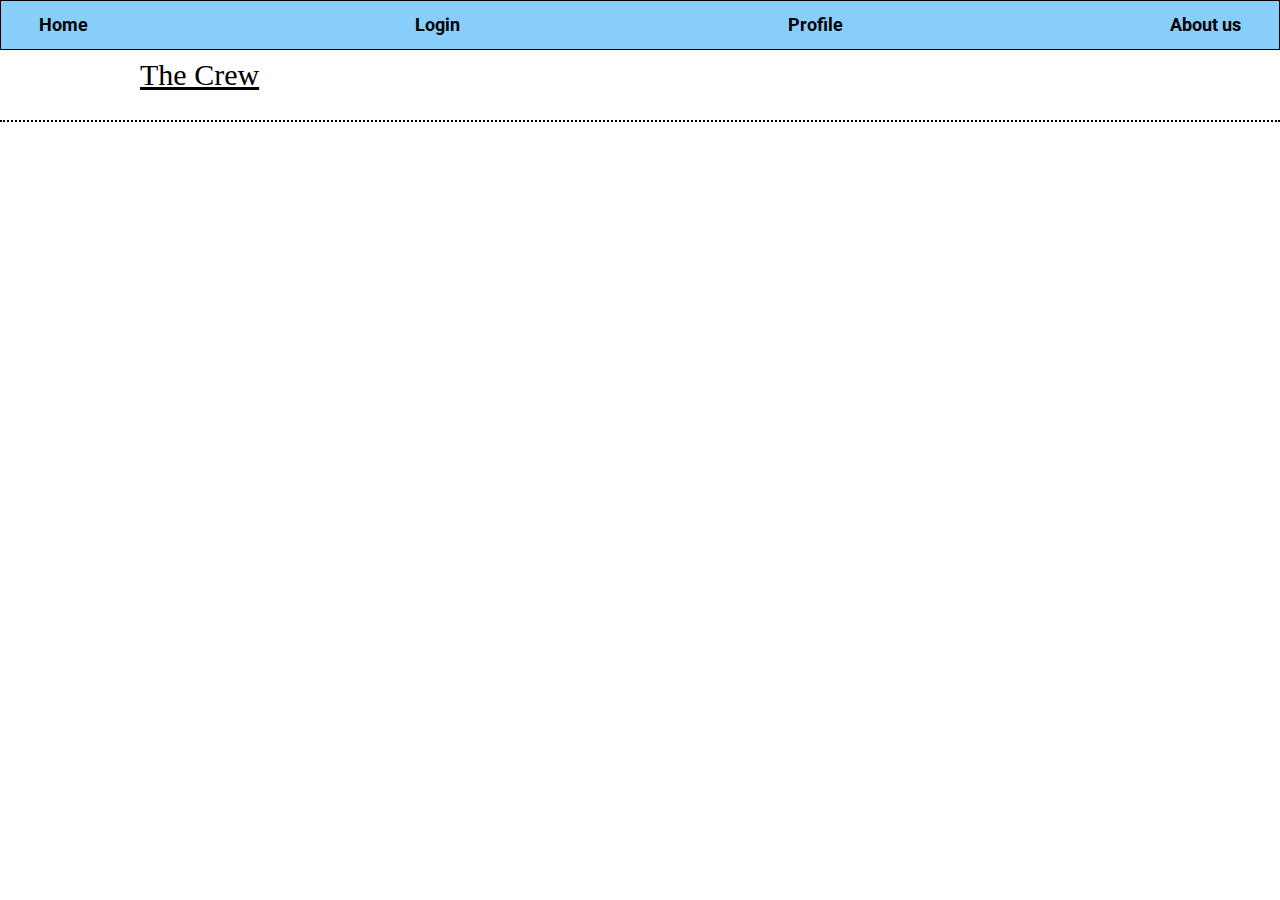
==== aboutus.html @ 95dc6f65 "Finished home-page details." ====
<!doctype html>

<html lang="en">
<head>
  <meta charset="utf-8">

  <title>About us (We Love Whales)</title>

  <link href="https://fonts.googleapis.com/css?family=Indie+Flower|Roboto" rel="stylesheet">
  <link href="css/index.css" rel="stylesheet">
  <meta name="viewport" content="width=device-width, initial-scale=1.0" />
  </head>
  <ul>
    <a href="/UI/index.html">Home</a>
    <a href="#">Login</a>
    <a href="#">Profile</a>
    <a href="#">About us</a>
  </ul>
  <div class="about-us">
    <h1>The Crew</h1>
    

  </div>
  </html>
---- css/index.css ----
html,
body,
div,
span,
applet,
object,
iframe,
h1,
h2,
h3,
h4,
h5,
h6,
p,
blockquote,
pre,
a,
abbr,
acronym,
address,
big,
cite,
code,
del,
dfn,
em,
img,
ins,
kbd,
q,
s,
samp,
small,
strike,
strong,
sub,
sup,
tt,
var,
b,
u,
i,
center,
dl,
dt,
dd,
ol,
ul,
li,
fieldset,
form,
label,
legend,
table,
caption,
tbody,
tfoot,
thead,
tr,
th,
td,
article,
aside,
canvas,
details,
embed,
figure,
figcaption,
footer,
header,
hgroup,
menu,
nav,
output,
ruby,
section,
summary,
time,
mark,
audio,
video {
  margin: 0;
  padding: 0;
  border: 0;
  font-size: 100%;
  font: inherit;
  vertical-align: baseline;
}
/* HTML5 display-role reset for older browsers */
article,
aside,
details,
figcaption,
figure,
footer,
header,
hgroup,
menu,
nav,
section {
  display: block;
}
body {
  line-height: 1;
}
ol,
ul {
  list-style: none;
}
blockquote,
q {
  quotes: none;
}
blockquote:before,
blockquote:after,
q:before,
q:after {
  content: '';
  content: none;
}
table {
  border-collapse: collapse;
  border-spacing: 0;
}
* {
  box-sizing: border-box;
}
html {
  font-size: 62.5%;
}
html,
body {
  font-family: 'Roboto', sans-serif;
}
h1,
h2,
h3,
h4,
h5 {
  font-family: 'Comic Sans MS', cursive;
}
h1 {
  font-size: 4rem;
}
h2 {
  font-size: 3.2rem;
  padding-bottom: 10px;
}
h4 {
  font-size: 2.5rem;
  padding-bottom: 10px;
}
p {
  font-family: 'Comic Sans MS', cursive;
  line-height: 1.5;
  font-size: 1.6rem;
  padding-bottom: 10px;
}
img {
  max-width: 100%;
  height: auto;
}
.container {
  max-width: 800px;
  width: 100%;
  margin: 0 auto;
}
.jumping-whale {
  height: 250px;
  width: 100%;
  padding: 2px 140px;
}
nav {
  padding: 0px 120px;
}
nav h1 {
  font-size: 4rem;
  height: 70px;
  text-align: center;
  padding-bottom: 20px;
}
ul {
  border: 1px solid black;
  display: flex;
  flex-direction: row;
  flex-wrap: nowrap;
  justify-content: space-between;
  align-items: center;
  height: 50px;
  background-color: lightskyblue;
}
ul a {
  padding: 15px 38px;
  font-size: 1.8rem;
  font-weight: bold;
  color: black;
  text-decoration: none;
}
ul a:hover:not(.active) {
  background-color: #555;
  color: orange;
  background-color: darkblue;
}
.about-us {
  display: flex;
  padding: 10px 140px;
  border-bottom: 2px dotted black;
}
.about-us .whale1 {
  margin: 10px;
  width: 50%;
}
.about-us h1 {
  padding-bottom: 20px;
  font-size: 3rem;
  text-decoration: underline;
}
.about-us p {
  word-spacing: 5px;
}
.live-auction h1 {
  text-align: center;
  text-decoration: none;
  padding: 15px 0px;
}
.live-auction .div1 {
  padding: 10px 140px;
  display: flex;
  flex-direction: column;
  height: 250px;
  flex-wrap: wrap;
  margin-bottom: 20px;
}
.live-auction .div2 {
  padding: 10px 140px;
  display: flex;
  flex-direction: column;
  height: 250px;
  flex-wrap: wrap;
  margin-bottom: 20px;
}
.live-auction .div3 {
  padding: 10px 140px;
  display: flex;
  flex-direction: column;
  height: 250px;
  flex-wrap: wrap;
  margin-bottom: 20px;
}
.live-auction .div4 {
  padding: 10px 140px;
  display: flex;
  flex-direction: column;
  height: 250px;
  flex-wrap: wrap;
  margin-bottom: 20px;
}
.live-auction .auction1 {
  width: 40%;
  height: 100%;
}
.live-auction h2 {
  width: 40%;
}
.live-auction p {
  width: 55%;
  padding-bottom: 10px;
  font-size: 1.8rem;
}
.live-auction .button {
  background-color: lightskyblue;
  border: none;
  color: black;
  padding: 15px 32px;
  text-align: center;
  text-decoration: none;
  font-size: 16px;
  margin: 4px 2px;
  cursor: pointer;
}
.live-auction .button:hover:not(.active) {
  background-color: #555;
  color: orange;
  background-color: darkblue;
}
.live-auction .bold {
  font-weight: 900;
  text-decoration: underline;
}
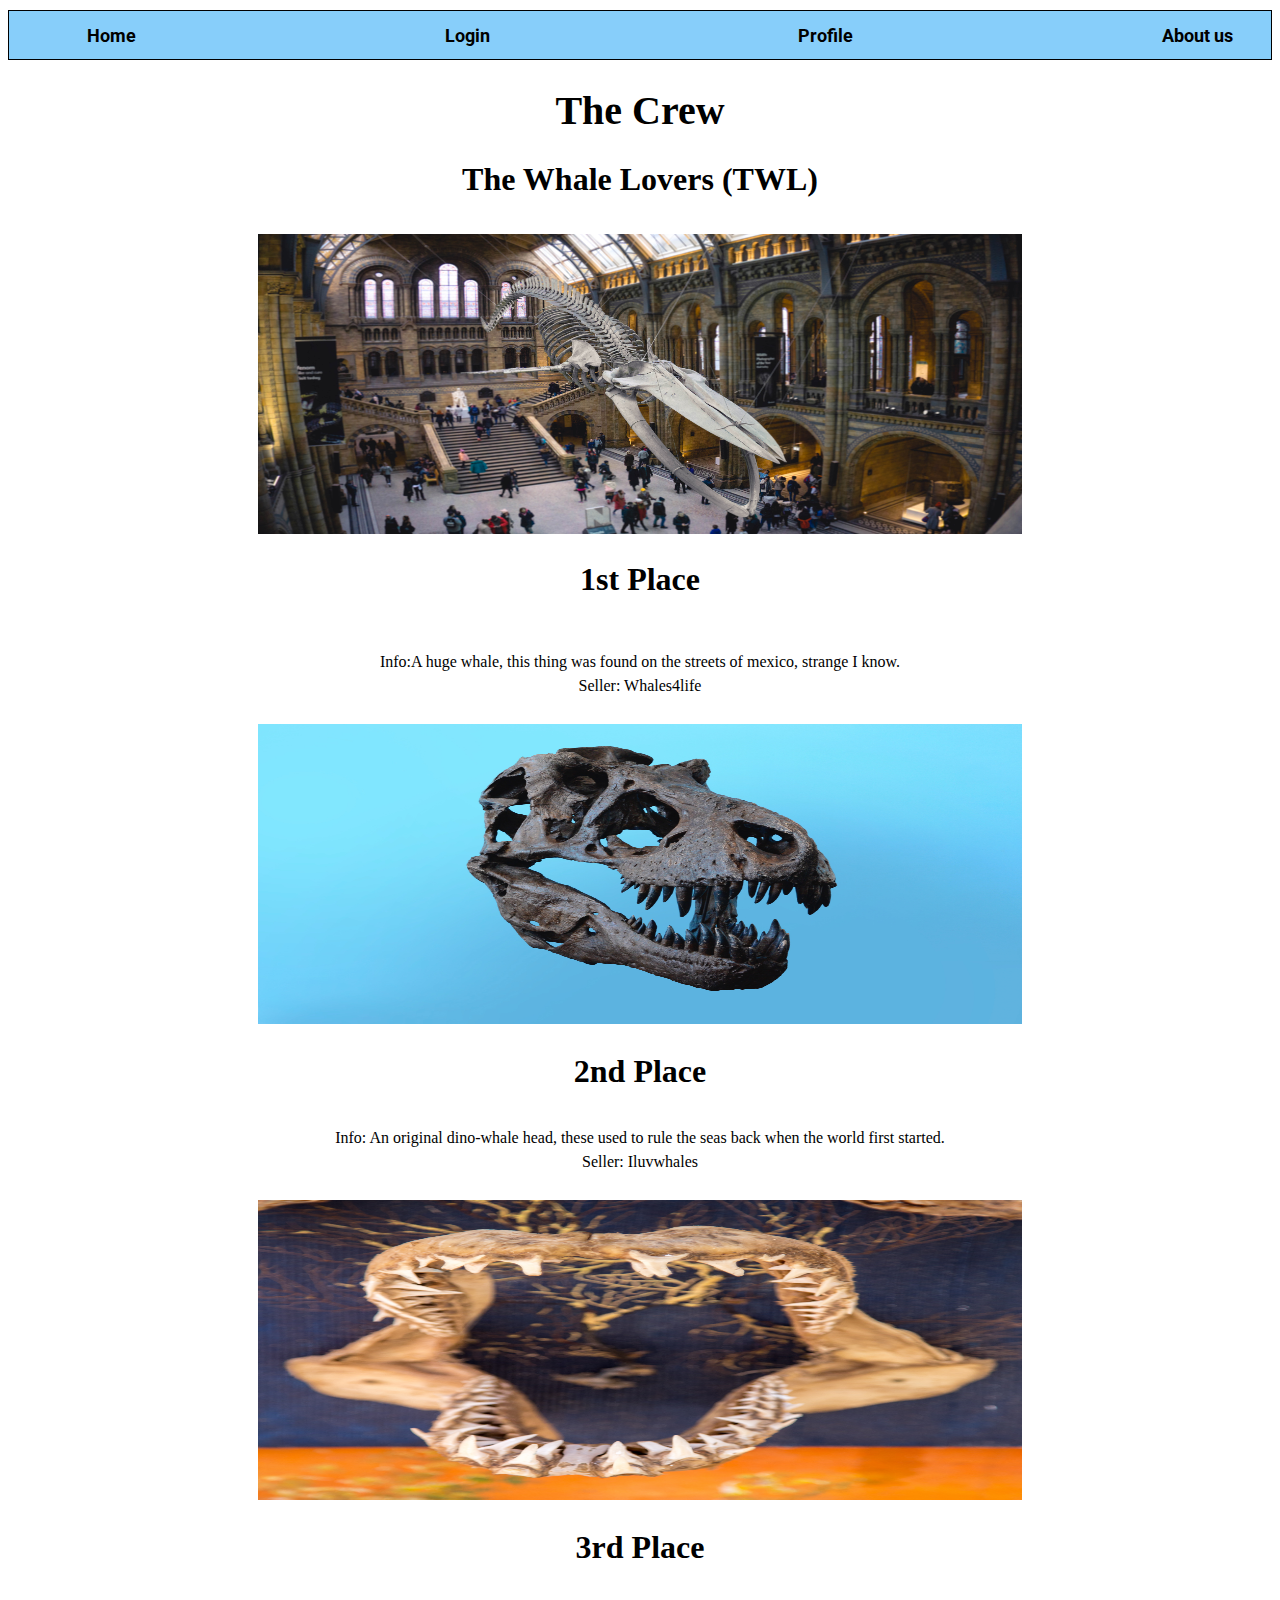
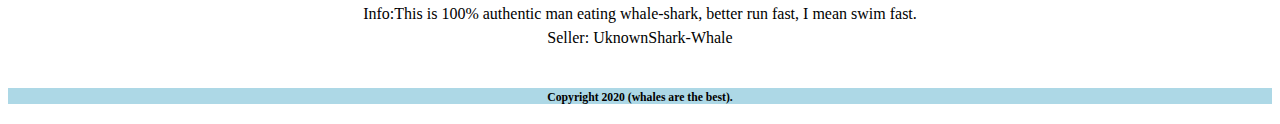
==== commit 7f744309: "finished homepage, working on fninishing about-us page." ====
--- a/aboutus.html
+++ b/aboutus.html
@@ -7,18 +7,53 @@
   <title>About us (We Love Whales)</title>
 
   <link href="https://fonts.googleapis.com/css?family=Indie+Flower|Roboto" rel="stylesheet">
-  <link href="css/index.css" rel="stylesheet">
+  <link href="css/about-us.css" rel="stylesheet">
   <meta name="viewport" content="width=device-width, initial-scale=1.0" />
   </head>
   <ul>
     <a href="/UI/index.html">Home</a>
     <a href="#">Login</a>
     <a href="#">Profile</a>
-    <a href="#">About us</a>
+    <a href="/UI/aboutus.html">About us</a>
   </ul>
   <div class="about-us">
     <h1>The Crew</h1>
+    <div class="live-auction">
+      <h2>The Whale Lovers (TWL)</h2>
+          <div class="div1">
+            <img src="img/Auction1.jpg" class="auction1">
+              <h2>1st Place</h2>
+              <p><span class="bold">Info:</span>A huge whale, this thing was found on the streets of mexico, strange I know. 
+                <br> 
+                  <span class="bold">Seller:</span> Whales4life
+                    <br>
+                      <!-- <button class="button">Make Bid</button> -->
+              </p>
+          </div>
+      <div class="div2">
+        <img src="img/Auction2.jpg" class="auction1">
+          <h2>2nd Place</h2>
+          <p><span class="bold">Info:</span> An original dino-whale head, these used to rule the seas back when the world first started.
+          <br> 
+          <span class="bold">Seller:</span> Iluvwhales
+          <br>
+          <!-- <button class="button">Make Bid</button> -->
+          </p>
+      </div>
+    <div class="div3">
+      <img src="img/Auction3.jpg" class="auction1">
+        <h2>3rd Place</h2>
+        <p><span class="bold">Info:</span>This is 100% authentic man eating whale-shark, better run fast, I mean swim fast. 
+         <br> 
+         <span class="bold">Seller:</span> UknownShark-Whale
+         <br>
+          <!-- <button class="button"></button> -->
+        </p>
+    </div>
     
 
   </div>
+  <footer class="bottom">
+    <h3>Copyright 2020 (whales are the best).</h3>
+  </footer>
   </html>--- a/css/about-us.css
+++ b/css/about-us.css
@@ -0,0 +1,115 @@
+* {
+  box-sizing: border-box;
+}
+html {
+  font-size: 62.5%;
+}
+html,
+body {
+  font-family: 'Roboto', sans-serif;
+}
+h1,
+h2,
+h3,
+h4,
+h5 {
+  font-family: 'Comic Sans MS', cursive;
+}
+h1 {
+  font-size: 4rem;
+}
+h2 {
+  font-size: 3.2rem;
+  padding-bottom: 10px;
+}
+h4 {
+  font-size: 2.5rem;
+  padding-bottom: 10px;
+}
+p {
+  font-family: 'Comic Sans MS', cursive;
+  line-height: 1.5;
+  font-size: 1.6rem;
+  padding-bottom: 10px;
+}
+img {
+  max-width: 100%;
+  height: auto;
+}
+.container {
+  max-width: 800px;
+  width: 100%;
+  margin: 0 auto;
+}
+.jumping-whale {
+  height: 250px;
+  width: 100%;
+  padding: 2px 140px;
+}
+nav {
+  padding: 0px 120px;
+}
+nav h1 {
+  font-size: 4rem;
+  height: 70px;
+  text-align: center;
+  padding-bottom: 20px;
+}
+ul {
+  border: 1px solid black;
+  display: flex;
+  flex-direction: row;
+  flex-wrap: nowrap;
+  justify-content: space-between;
+  align-items: center;
+  height: 50px;
+  background-color: lightskyblue;
+}
+ul a {
+  padding: 15px 38px;
+  font-size: 1.8rem;
+  font-weight: bold;
+  color: black;
+  text-decoration: none;
+}
+ul a:hover:not(.active) {
+  background-color: #555;
+  color: orange;
+  background-color: darkblue;
+}
+.bottom {
+  display: flex;
+  flex-direction: row;
+  align-items: center;
+  padding: 0px 50px;
+}
+.bottom h3 {
+  width: 100%;
+  padding: 3px 20px 0px 20px;
+  text-align: center;
+  background-color: lightblue;
+}
+h1 {
+  text-align: center;
+}
+h2 {
+  text-align: center;
+}
+img.auction1 {
+  width: 100%;
+  padding: 0px 250px;
+  height: 300px;
+}
+img.auction3 {
+  width: 40%;
+}
+div.div1 {
+  display: flex;
+  flex-direction: column;
+}
+p {
+  text-align: center;
+}
+footer.bottom {
+  padding: 0px;
+}
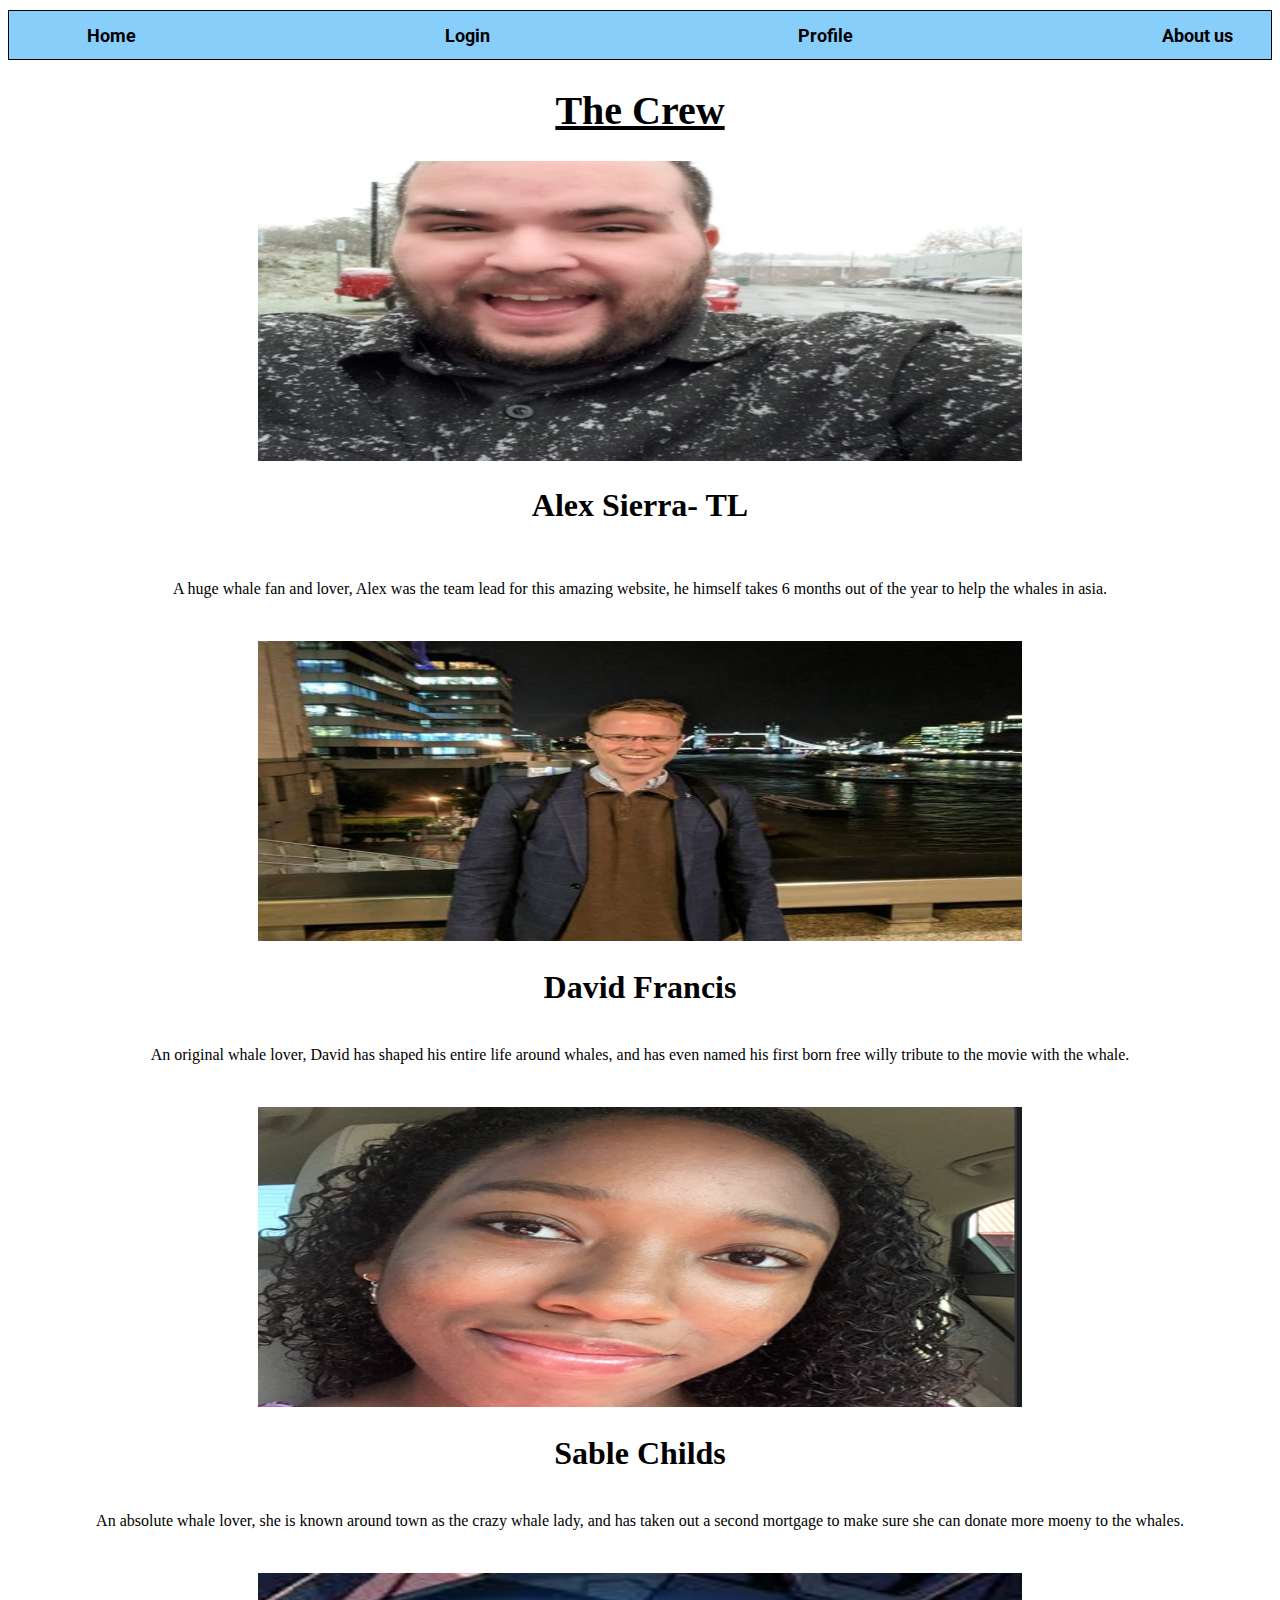
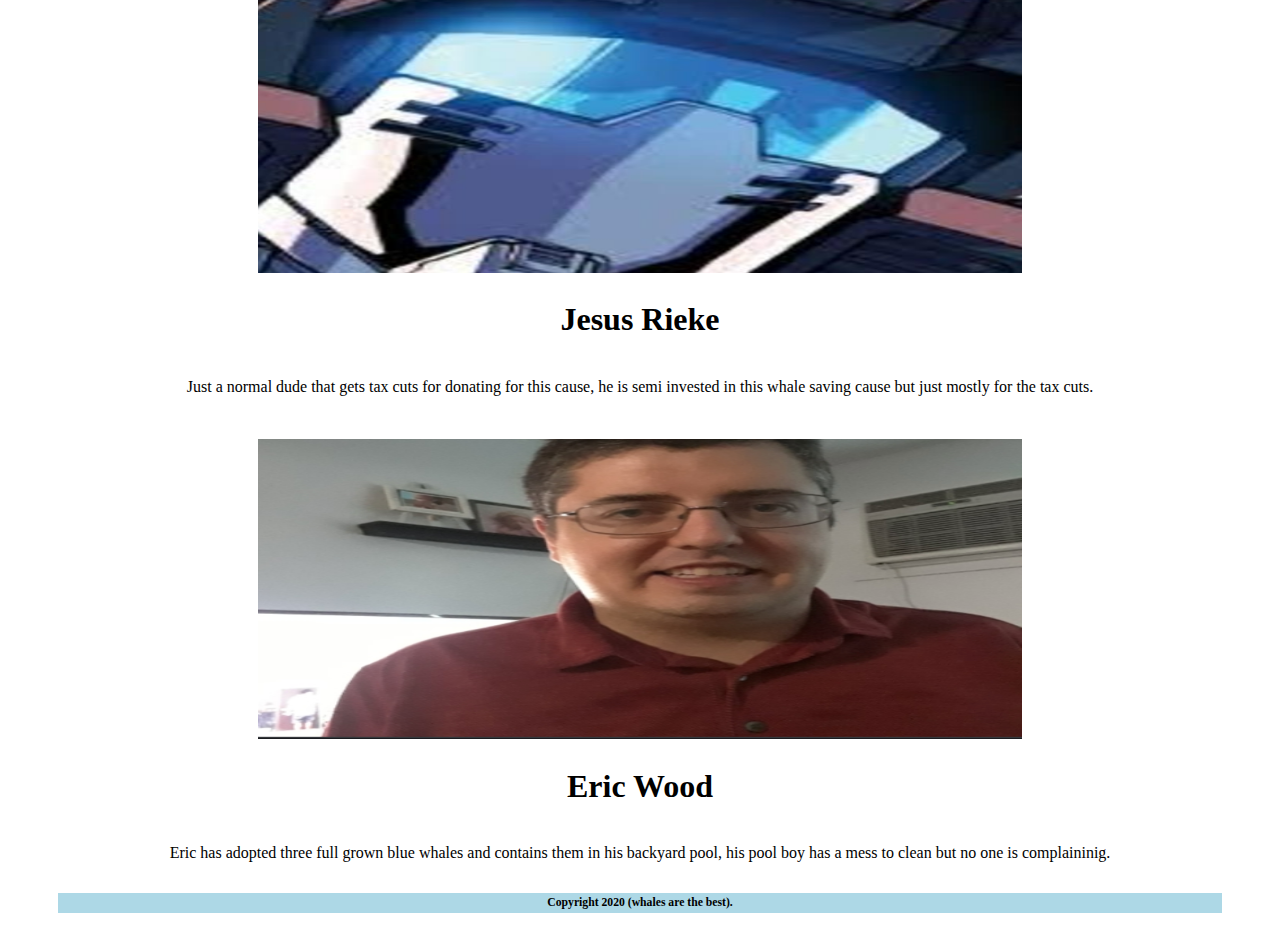
==== commit bd975526: "finihshed" ====
--- a/aboutus.html
+++ b/aboutus.html
@@ -11,46 +11,65 @@
   <meta name="viewport" content="width=device-width, initial-scale=1.0" />
   </head>
   <ul>
-    <a href="/UI/index.html">Home</a>
+    <a href="/index.html">Home</a>
     <a href="#">Login</a>
     <a href="#">Profile</a>
-    <a href="/UI/aboutus.html">About us</a>
+    <a href="/aboutus.html">About us</a>
   </ul>
   <div class="about-us">
     <h1>The Crew</h1>
     <div class="live-auction">
-      <h2>The Whale Lovers (TWL)</h2>
+      <!-- <h3>The Whale Lovers (TWL)</h3> -->
           <div class="div1">
-            <img src="img/Auction1.jpg" class="auction1">
-              <h2>1st Place</h2>
-              <p><span class="bold">Info:</span>A huge whale, this thing was found on the streets of mexico, strange I know. 
+            <img src="img/TL.png" class="auction1">
+              <h2>Alex Sierra- TL</h2>
+              <p>A huge whale fan and lover, Alex was the team lead for this amazing website, he himself takes 6 months out of the year to help the whales in asia. 
                 <br> 
-                  <span class="bold">Seller:</span> Whales4life
+                  <!-- <span class="bold">Seller:</span> Whales4life -->
                     <br>
                       <!-- <button class="button">Make Bid</button> -->
               </p>
           </div>
       <div class="div2">
-        <img src="img/Auction2.jpg" class="auction1">
-          <h2>2nd Place</h2>
-          <p><span class="bold">Info:</span> An original dino-whale head, these used to rule the seas back when the world first started.
+        <img src="img/david.png" class="auction1">
+          <h2>David Francis</h2>
+          <p>An original whale lover, David has shaped his entire life around whales, and has even named his first born free willy tribute to the movie with the whale.
           <br> 
-          <span class="bold">Seller:</span> Iluvwhales
+          <!-- <span class="bold">Seller:</span> Iluvwhales -->
           <br>
           <!-- <button class="button">Make Bid</button> -->
           </p>
       </div>
     <div class="div3">
-      <img src="img/Auction3.jpg" class="auction1">
-        <h2>3rd Place</h2>
-        <p><span class="bold">Info:</span>This is 100% authentic man eating whale-shark, better run fast, I mean swim fast. 
+      <img src="img/sable.png" class="auction1">
+        <h2>Sable Childs</h2>
+        <p>An absolute whale lover, she is known around town as the crazy whale lady, and has taken out a second mortgage to make sure she can donate more moeny to the whales.  
          <br> 
-         <span class="bold">Seller:</span> UknownShark-Whale
+         
          <br>
           <!-- <button class="button"></button> -->
         </p>
     </div>
-    
+    <div class="div3">
+      <img src="img/jesus.png" class="auction1">
+        <h2>Jesus Rieke</h2>
+        <p>Just a normal dude that gets tax cuts for donating for this cause, he is semi invested in this whale saving cause but just mostly for the tax cuts.  
+         <br> 
+         <!-- <span class="bold">Seller:</span> UknownShark-Whale -->
+         <br>
+          <!-- <button class="button"></button> -->
+        </p>
+    </div>
+    <div class="div4">
+    <img src="img/eric.png" class="auction1">
+      <h2>Eric Wood</h2>
+      <p>Eric has adopted three full grown blue whales and contains them in his backyard pool, his pool boy has a mess to clean but no one is complaininig.
+       <br> 
+       <!-- <span class="bold">Seller:</span> Uknown
+       <br>
+        <button class="button">Make Bid</button> -->
+      </p>
+  </div>
 
   </div>
   <footer class="bottom">
--- a/css/about-us.css
+++ b/css/about-us.css
@@ -46,14 +46,33 @@
   width: 100%;
   padding: 2px 140px;
 }
+@media (max-width: 500px) {
+  .jumping-whale {
+    height: 150px;
+    width: 80%;
+    padding: 0px 20px;
+    margin: 0px 10%;
+  }
+}
 nav {
   padding: 0px 120px;
+}
+@media (max-width: 500px) {
+  nav {
+    width: 100%;
+    padding: 0px 30px;
+  }
 }
 nav h1 {
   font-size: 4rem;
   height: 70px;
   text-align: center;
   padding-bottom: 20px;
+}
+@media (max-width: 500px) {
+  nav h1 {
+    font-size: 3rem;
+  }
 }
 ul {
   border: 1px solid black;
@@ -64,6 +83,20 @@
   align-items: center;
   height: 50px;
   background-color: lightskyblue;
+}
+@media (max-width: 500px) {
+  ul {
+    display: flex;
+    flex-direction: column;
+    height: 250px;
+    margin: 0px;
+    text-align: center;
+    padding: 0px;
+  }
+  ul a {
+    width: 100%;
+    border-bottom: 1px solid black;
+  }
 }
 ul a {
   padding: 15px 38px;
@@ -88,17 +121,27 @@
   padding: 3px 20px 0px 20px;
   text-align: center;
   background-color: lightblue;
+  height: 20px;
 }
 h1 {
   text-align: center;
+  text-decoration: underline;
 }
 h2 {
+  text-align: center;
+}
+h3 {
   text-align: center;
 }
 img.auction1 {
   width: 100%;
   padding: 0px 250px;
   height: 300px;
+}
+@media (max-width: 500px) {
+  img.auction1 {
+    padding: 0px;
+  }
 }
 img.auction3 {
   width: 40%;
@@ -109,7 +152,5 @@
 }
 p {
   text-align: center;
+  padding: 0px 50px;
 }
-footer.bottom {
-  padding: 0px;
-}
